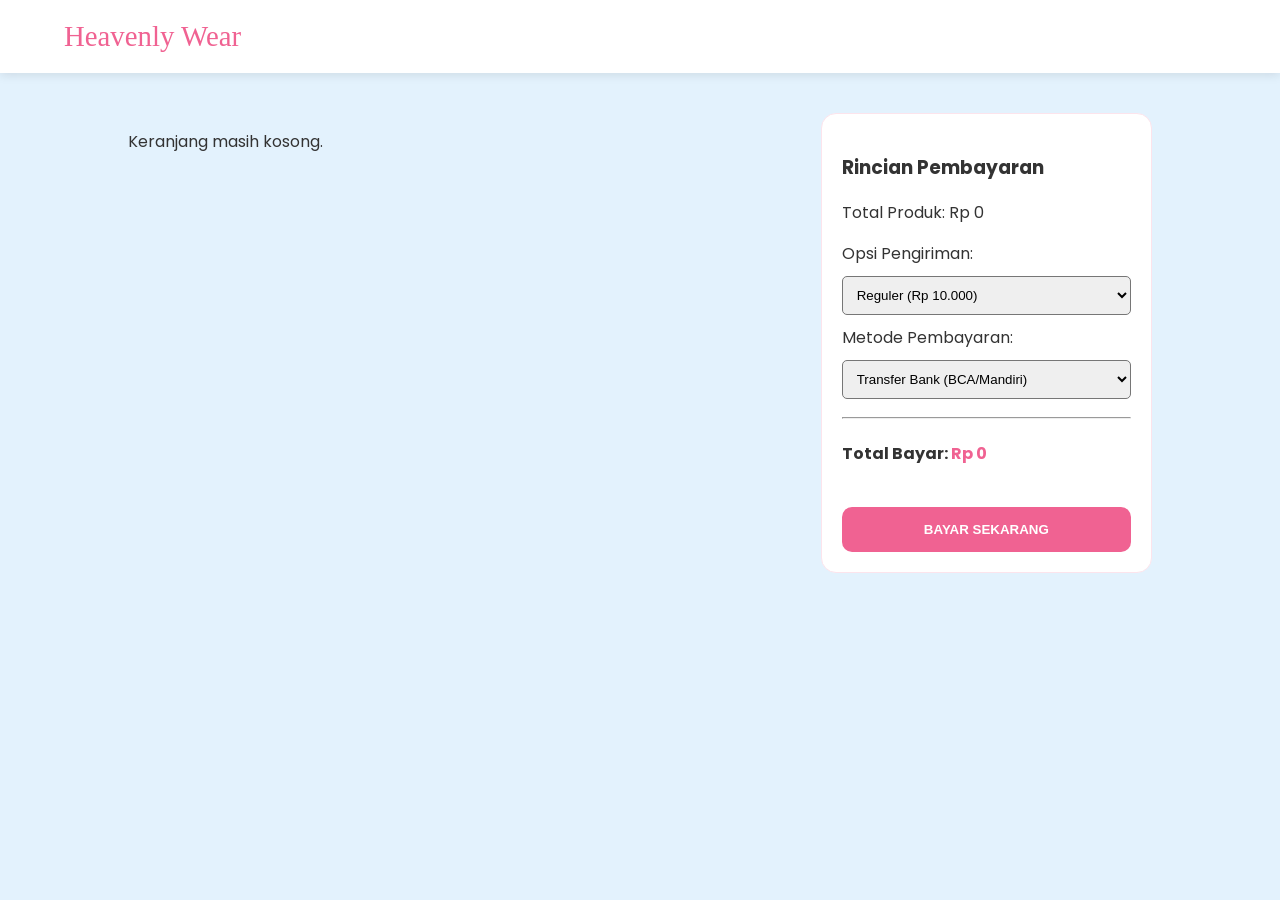
==== cart.html @ e64f4f60 "Create cart.html" ====
<!DOCTYPE html>
<html lang="id">
<head>
    <meta charset="UTF-8">
    <meta name="viewport" content="width=device-width, initial-scale=1.0">
    <title>Keranjang Belanja | Heavenly Wear</title>
    <link rel="stylesheet" href="style.css">
    <link href="https://fonts.googleapis.com/css2?family=Poppins:wght@300;400;600&display=swap" rel="stylesheet">
    <style>
        .cart-page { padding: 40px 10%; display: grid; grid-template-columns: 2fr 1fr; gap: 30px; }
        .cart-item { display: flex; align-items: center; background: #fff; padding: 15px; border-radius: 10px; margin-bottom: 10px; box-shadow: 0 2px 5px rgba(0,0,0,0.05); }
        .cart-item img { width: 80px; border-radius: 5px; margin-right: 20px; }
        .summary-box { background: #fff; padding: 20px; border-radius: 15px; height: fit-content; border: 1px solid var(--soft-pink); }
        .checkout-btn { width: 100%; padding: 15px; background: var(--deep-pink); color: #fff; border: none; border-radius: 10px; font-weight: bold; cursor: pointer; margin-top: 20px; }
        select { width: 100%; padding: 10px; margin: 10px 0; border-radius: 5px; }
        @media (max-width: 768px) { .cart-page { grid-template-columns: 1fr; } }
    </style>
</head>
<body>

    <nav>
        <div class="logo" onclick="location.href='index.html'" style="cursor:pointer">Heavenly Wear</div>
    </nav>

    <div class="cart-page">
        <div id="cartList">
            <h2>Keranjang Anda</h2>
            </div>

        <div class="summary-box">
            <h3>Rincian Pembayaran</h3>
            <p>Total Produk: <span id="subtotal">Rp 0</span></p>
            
            <label>Opsi Pengiriman:</label>
            <select id="shipping" onchange="calculateTotal()">
                <option value="10000">Reguler (Rp 10.000)</option>
                <option value="20000">Ekspres (Rp 20.000)</option>
                <option value="0">Ambil di Toko (Rp 0)</option>
            </select>

            <label>Metode Pembayaran:</label>
            <select id="payment">
                <option>Transfer Bank (BCA/Mandiri)</option>
                <option>E-Wallet (Gopay/ShopeePay)</option>
                <option>COD (Bayar di Tempat)</option>
            </select>

            <hr>
            <h4>Total Bayar: <span id="grandTotal" style="color: var(--deep-pink);">Rp 0</span></h4>
            
            <button class="checkout-btn" onclick="confirmPurchase()">BAYAR SEKARANG</button>
        </div>
    </div>

    <script>
        function renderCart() {
            const cart = JSON.parse(localStorage.getItem('heavenlyCart')) || [];
            const container = document.getElementById('cartList');
            let subtotal = 0;

            if(cart.length === 0) {
                container.innerHTML = "<p>Keranjang masih kosong.</p>";
                return;
            }

            container.innerHTML = "<h2>Keranjang Anda</h2>";
            cart.forEach((item, index) => {
                subtotal += (item.price * item.qty);
                container.innerHTML += `
                    <div class="cart-item">
                        <img src="${item.img}">
                        <div style="flex:1">
                            <h4>${item.name}</h4>
                            <p>Warna: ${item.color} | Jml: ${item.qty}</p>
                            <p>Rp ${item.price.toLocaleString()}</p>
                        </div>
                        <button onclick="removeItem(${index})" style="color:red; border:none; background:none; cursor:pointer">Hapus</button>
                    </div>
                `;
            });
            
            document.getElementById('subtotal').innerText = "Rp " + subtotal.toLocaleString();
            calculateTotal();
        }

        function calculateTotal() {
            const cart = JSON.parse(localStorage.getItem('heavenlyCart')) || [];
            let subtotal = cart.reduce((acc, curr) => acc + (curr.price * curr.qty), 0);
            let shipping = parseInt(document.getElementById('shipping').value);
            document.getElementById('grandTotal').innerText = "Rp " + (subtotal + shipping).toLocaleString();
        }

        function removeItem(index) {
            let cart = JSON.parse(localStorage.getItem('heavenlyCart'));
            cart.splice(index, 1);
            localStorage.setItem('heavenlyCart', JSON.stringify(cart));
            renderCart();
        }

        function confirmPurchase() {
            const isSure = confirm("Apakah Anda yakin ingin menyelesaikan pesanan ini?");
            if(isSure) {
                alert("Terima kasih! Pesanan Anda sedang diproses. Silakan hubungi admin via WA untuk konfirmasi pembayaran.");
                localStorage.removeItem('heavenlyCart');
                window.location.href = 'https://wa.me/628123456789'; // Arahkan ke WA
            }
        }

        renderCart();
    </script>
</body>
</html>
---- style.css ----
:root {
    --soft-pink: #fce4ec;
    --deep-pink: #f06292;
    --soft-blue: #e3f2fd;
    --elegant-blue: #1e88e5;
    --text-dark: #333;
}

body {
    font-family: 'Poppins', sans-serif;
    margin: 0;
    color: var(--text-dark);
    background-color: var(--soft-blue);
    scroll-behavior: smooth;
}

nav {
    display: flex;
    justify-content: space-between;
    align-items: center;
    padding: 20px 5%;
    background: #fff;
    position: sticky;
    top: 0;
    z-index: 1000;
    box-shadow: 0 2px 10px rgba(0,0,0,0.1);
}

.logo {
    font-family: 'Playfair Display', serif;
    font-size: 1.8rem;
    color: var(--deep-pink);
}

nav ul { display: flex; list-style: none; }
nav ul li { margin-left: 20px; }
nav ul li a { text-decoration: none; color: var(--text-dark); font-weight: 600; }

.hero-content {
    height: 80vh;
    display: flex;
    flex-direction: column;
    justify-content: center;
    align-items: center;
    text-align: center;
    background: linear-gradient(rgba(255,255,255,0.7), rgba(255,255,255,0.7)), url('image/hero-bg.jpg');
    background-size: cover;
}

.product-grid {
    display: grid;
    grid-template-columns: repeat(auto-fit, minmax(250px, 1fr));
    gap: 20px;
    padding: 20px 5%;
}

.product-card {
    background: #fff;
    padding: 15px;
    border-radius: 15px;
    text-align: center;
    cursor: pointer;
    transition: transform 0.3s;
}

.product-card:hover { transform: translateY(-10px); }
.product-card img { width: 100%; border-radius: 10px; }

.video-wrapper {
    display: flex;
    overflow-x: auto;
    gap: 20px;
    padding: 20px;
}

.video-wrapper iframe {
    min-width: 300px;
    height: 500px;
    border-radius: 15px;
}

/* Responsive Mobile */
@media (max-width: 768px) {
    nav ul { display: none; } /* Perlu ditambahkan menu hamburger di JS */
    .hero-content h1 { font-size: 2rem; }
}
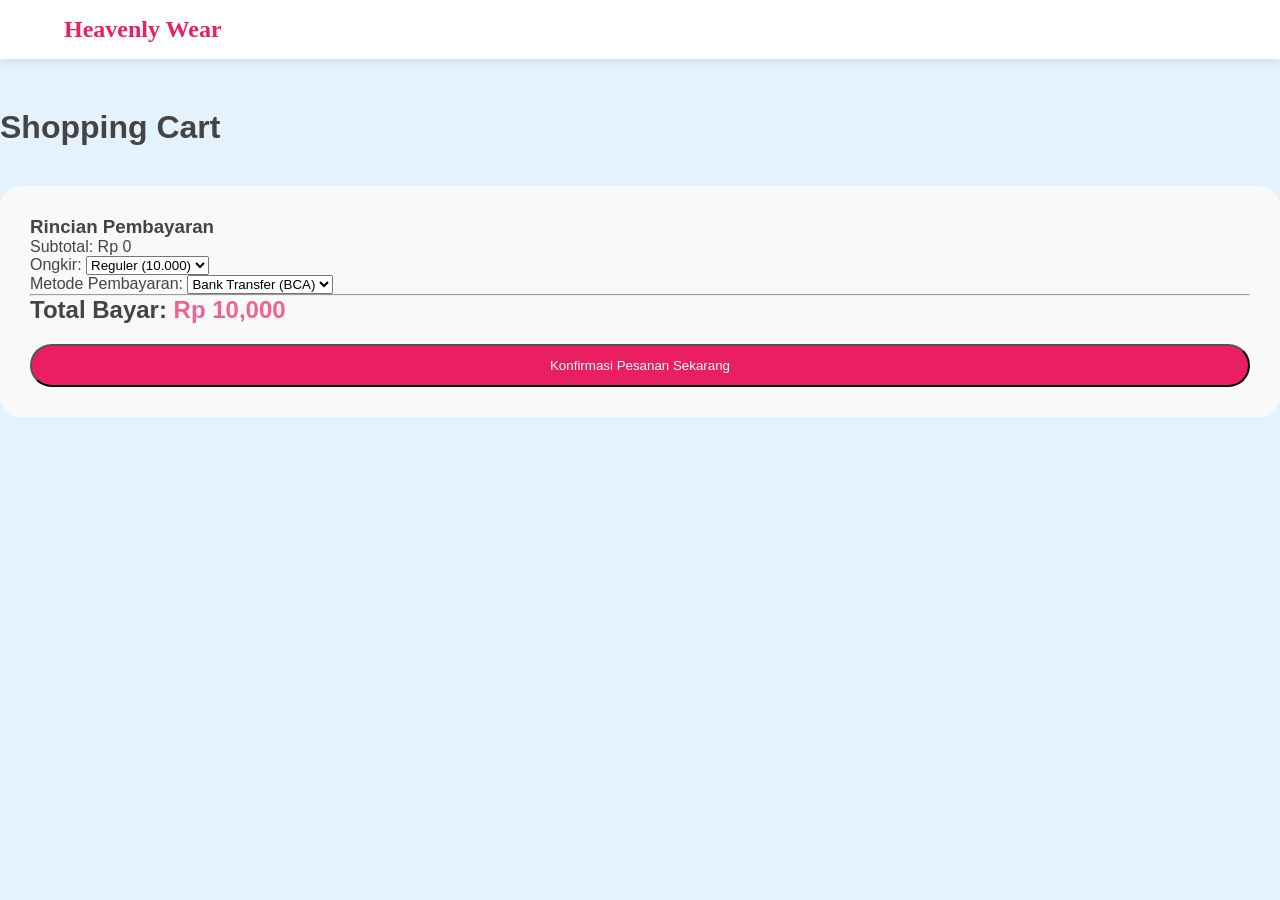
==== commit 77b59ea0: "Update cart.html" ====
--- a/cart.html
+++ b/cart.html
@@ -3,106 +3,72 @@
 <head>
     <meta charset="UTF-8">
     <meta name="viewport" content="width=device-width, initial-scale=1.0">
-    <title>Keranjang Belanja | Heavenly Wear</title>
+    <title>Checkout | Heavenly Wear</title>
     <link rel="stylesheet" href="style.css">
-    <link href="https://fonts.googleapis.com/css2?family=Poppins:wght@300;400;600&display=swap" rel="stylesheet">
-    <style>
-        .cart-page { padding: 40px 10%; display: grid; grid-template-columns: 2fr 1fr; gap: 30px; }
-        .cart-item { display: flex; align-items: center; background: #fff; padding: 15px; border-radius: 10px; margin-bottom: 10px; box-shadow: 0 2px 5px rgba(0,0,0,0.05); }
-        .cart-item img { width: 80px; border-radius: 5px; margin-right: 20px; }
-        .summary-box { background: #fff; padding: 20px; border-radius: 15px; height: fit-content; border: 1px solid var(--soft-pink); }
-        .checkout-btn { width: 100%; padding: 15px; background: var(--deep-pink); color: #fff; border: none; border-radius: 10px; font-weight: bold; cursor: pointer; margin-top: 20px; }
-        select { width: 100%; padding: 10px; margin: 10px 0; border-radius: 5px; }
-        @media (max-width: 768px) { .cart-page { grid-template-columns: 1fr; } }
-    </style>
 </head>
 <body>
-
-    <nav>
-        <div class="logo" onclick="location.href='index.html'" style="cursor:pointer">Heavenly Wear</div>
-    </nav>
-
-    <div class="cart-page">
-        <div id="cartList">
-            <h2>Keranjang Anda</h2>
-            </div>
-
-        <div class="summary-box">
+    <nav class="navbar"><div class="logo" onclick="location.href='index.html'">Heavenly Wear</div></nav>
+    <div class="container" style="padding: 50px 0;">
+        <h1>Shopping Cart</h1>
+        <div id="cartItems"></div>
+        <div id="checkoutForm" style="margin-top: 40px; background: #f9f9f9; padding: 30px; border-radius: 20px;">
             <h3>Rincian Pembayaran</h3>
-            <p>Total Produk: <span id="subtotal">Rp 0</span></p>
-            
-            <label>Opsi Pengiriman:</label>
-            <select id="shipping" onchange="calculateTotal()">
-                <option value="10000">Reguler (Rp 10.000)</option>
-                <option value="20000">Ekspres (Rp 20.000)</option>
-                <option value="0">Ambil di Toko (Rp 0)</option>
-            </select>
-
-            <label>Metode Pembayaran:</label>
-            <select id="payment">
-                <option>Transfer Bank (BCA/Mandiri)</option>
-                <option>E-Wallet (Gopay/ShopeePay)</option>
-                <option>COD (Bayar di Tempat)</option>
-            </select>
-
+            <p>Subtotal: <span id="subTotal"></span></p>
+            <p>Ongkir: 
+                <select id="ongkir" onchange="calcTotal()">
+                    <option value="10000">Reguler (10.000)</option>
+                    <option value="25000">Kilat (25.000)</option>
+                </select>
+            </p>
+            <p>Metode Pembayaran: 
+                <select id="payment">
+                    <option>Bank Transfer (BCA)</option>
+                    <option>Gopay / ShopeePay</option>
+                </select>
+            </p>
             <hr>
-            <h4>Total Bayar: <span id="grandTotal" style="color: var(--deep-pink);">Rp 0</span></h4>
-            
-            <button class="checkout-btn" onclick="confirmPurchase()">BAYAR SEKARANG</button>
+            <h2>Total Bayar: <span id="totalBayar" style="color: #F06292;"></span></h2>
+            <button onclick="finalOrder()" class="btn-primary" style="width: 100%; margin-top: 20px;">Konfirmasi Pesanan Sekarang</button>
         </div>
     </div>
 
     <script>
         function renderCart() {
             const cart = JSON.parse(localStorage.getItem('heavenlyCart')) || [];
-            const container = document.getElementById('cartList');
-            let subtotal = 0;
+            const cont = document.getElementById('cartItems');
+            let sub = 0;
 
-            if(cart.length === 0) {
-                container.innerHTML = "<p>Keranjang masih kosong.</p>";
-                return;
-            }
-
-            container.innerHTML = "<h2>Keranjang Anda</h2>";
-            cart.forEach((item, index) => {
-                subtotal += (item.price * item.qty);
-                container.innerHTML += `
-                    <div class="cart-item">
-                        <img src="${item.img}">
-                        <div style="flex:1">
-                            <h4>${item.name}</h4>
-                            <p>Warna: ${item.color} | Jml: ${item.qty}</p>
-                            <p>Rp ${item.price.toLocaleString()}</p>
-                        </div>
-                        <button onclick="removeItem(${index})" style="color:red; border:none; background:none; cursor:pointer">Hapus</button>
-                    </div>
-                `;
-            });
+            cont.innerHTML = cart.map((item, i) => {
+                sub += (item.price * item.qty);
+                return `<div style="display:flex; justify-content:space-between; padding:20px; background:white; margin-bottom:10px; border-radius:15px;">
+                    <div><b>${item.name}</b> (${item.color}) x ${item.qty}</div>
+                    <div>Rp ${(item.price * item.qty).toLocaleString()}</div>
+                    <button onclick="delItem(${i})" style="color:red; border:none; background:none; cursor:pointer">Hapus</button>
+                </div>`;
+            }).join('');
             
-            document.getElementById('subtotal').innerText = "Rp " + subtotal.toLocaleString();
-            calculateTotal();
+            document.getElementById('subTotal').innerText = "Rp " + sub.toLocaleString();
+            localStorage.setItem('tempSub', sub);
+            calcTotal();
         }
 
-        function calculateTotal() {
-            const cart = JSON.parse(localStorage.getItem('heavenlyCart')) || [];
-            let subtotal = cart.reduce((acc, curr) => acc + (curr.price * curr.qty), 0);
-            let shipping = parseInt(document.getElementById('shipping').value);
-            document.getElementById('grandTotal').innerText = "Rp " + (subtotal + shipping).toLocaleString();
+        function calcTotal() {
+            const sub = parseInt(localStorage.getItem('tempSub'));
+            const ong = parseInt(document.getElementById('ongkir').value);
+            document.getElementById('totalBayar').innerText = "Rp " + (sub + ong).toLocaleString();
         }
 
-        function removeItem(index) {
+        function delItem(i) {
             let cart = JSON.parse(localStorage.getItem('heavenlyCart'));
-            cart.splice(index, 1);
+            cart.splice(i, 1);
             localStorage.setItem('heavenlyCart', JSON.stringify(cart));
             renderCart();
         }
 
-        function confirmPurchase() {
-            const isSure = confirm("Apakah Anda yakin ingin menyelesaikan pesanan ini?");
-            if(isSure) {
-                alert("Terima kasih! Pesanan Anda sedang diproses. Silakan hubungi admin via WA untuk konfirmasi pembayaran.");
-                localStorage.removeItem('heavenlyCart');
-                window.location.href = 'https://wa.me/628123456789'; // Arahkan ke WA
+        function finalOrder() {
+            if(confirm("Apakah Anda yakin data sudah benar?")) {
+                alert("Pesanan Diterima! Mengarahkan ke WhatsApp Admin...");
+                location.href = "https://wa.me/628123456789";
             }
         }
 
--- a/style.css
+++ b/style.css
@@ -1,86 +1,39 @@
 :root {
-    --soft-pink: #fce4ec;
-    --deep-pink: #f06292;
-    --soft-blue: #e3f2fd;
-    --elegant-blue: #1e88e5;
-    --text-dark: #333;
+    --pink: #F8BBD0;
+    --dark-pink: #E91E63;
+    --blue: #E3F2FD;
+    --deep-blue: #1976D2;
+    --white: #ffffff;
+    --text: #444;
 }
 
-body {
-    font-family: 'Poppins', sans-serif;
-    margin: 0;
-    color: var(--text-dark);
-    background-color: var(--soft-blue);
-    scroll-behavior: smooth;
+* { margin: 0; padding: 0; box-sizing: border-box; }
+body { font-family: 'Poppins', sans-serif; color: var(--text); background-color: var(--blue); scroll-behavior: smooth; }
+
+nav { display: flex; justify-content: space-between; align-items: center; padding: 1rem 5%; background: var(--white); position: sticky; top: 0; z-index: 100; box-shadow: 0 2px 10px rgba(0,0,0,0.1); }
+.logo { font-family: 'Playfair Display', serif; font-size: 1.5rem; font-weight: bold; color: var(--dark-pink); }
+.nav-links a { margin-left: 20px; text-decoration: none; color: var(--text); font-weight: 600; }
+
+.hero { height: 70vh; display: flex; align-items: center; justify-content: center; text-align: center; background: linear-gradient(rgba(248,187,208,0.5), rgba(248,187,208,0.5)), url('https://images.unsplash.com/photo-1583391733956-3750e0ff4e8b?auto=format&fit=crop&q=80&w=1500'); background-size: cover; }
+.btn-primary { background: var(--dark-pink); color: white; padding: 12px 25px; border-radius: 30px; text-decoration: none; display: inline-block; margin-top: 20px; }
+
+.section { padding: 50px 10%; }
+.text-center { text-align: center; margin-bottom: 30px; }
+
+.product-grid { display: grid; grid-template-columns: repeat(auto-fit, minmax(220px, 1fr)); gap: 20px; }
+.product-card { background: white; padding: 15px; border-radius: 15px; text-align: center; transition: 0.3s; cursor: pointer; }
+.product-card:hover { transform: translateY(-5px); box-shadow: 0 10px 20px rgba(0,0,0,0.1); }
+.product-card img { width: 100%; border-radius: 10px; height: 250px; object-fit: cover; }
+
+.video-scroll { display: flex; overflow-x: auto; gap: 20px; padding-bottom: 20px; }
+.video-scroll iframe { min-width: 300px; height: 500px; border-radius: 15px; }
+
+.analysis-box { background: var(--white); border-radius: 20px; text-align: center; margin: 20px 10%; }
+.result-display { margin-top: 20px; padding: 15px; border-radius: 10px; background: var(--blue); display: none; }
+
+footer { background: white; padding: 40px 10%; text-align: center; border-top: 5px solid var(--pink); }
+.wa-btn { color: #25D366; font-weight: bold; text-decoration: none; }
+
+@media (max-width: 768px) {
+    .nav-links { display: none; }
 }
-
-nav {
-    display: flex;
-    justify-content: space-between;
-    align-items: center;
-    padding: 20px 5%;
-    background: #fff;
-    position: sticky;
-    top: 0;
-    z-index: 1000;
-    box-shadow: 0 2px 10px rgba(0,0,0,0.1);
-}
-
-.logo {
-    font-family: 'Playfair Display', serif;
-    font-size: 1.8rem;
-    color: var(--deep-pink);
-}
-
-nav ul { display: flex; list-style: none; }
-nav ul li { margin-left: 20px; }
-nav ul li a { text-decoration: none; color: var(--text-dark); font-weight: 600; }
-
-.hero-content {
-    height: 80vh;
-    display: flex;
-    flex-direction: column;
-    justify-content: center;
-    align-items: center;
-    text-align: center;
-    background: linear-gradient(rgba(255,255,255,0.7), rgba(255,255,255,0.7)), url('image/hero-bg.jpg');
-    background-size: cover;
-}
-
-.product-grid {
-    display: grid;
-    grid-template-columns: repeat(auto-fit, minmax(250px, 1fr));
-    gap: 20px;
-    padding: 20px 5%;
-}
-
-.product-card {
-    background: #fff;
-    padding: 15px;
-    border-radius: 15px;
-    text-align: center;
-    cursor: pointer;
-    transition: transform 0.3s;
-}
-
-.product-card:hover { transform: translateY(-10px); }
-.product-card img { width: 100%; border-radius: 10px; }
-
-.video-wrapper {
-    display: flex;
-    overflow-x: auto;
-    gap: 20px;
-    padding: 20px;
-}
-
-.video-wrapper iframe {
-    min-width: 300px;
-    height: 500px;
-    border-radius: 15px;
-}
-
-/* Responsive Mobile */
-@media (max-width: 768px) {
-    nav ul { display: none; } /* Perlu ditambahkan menu hamburger di JS */
-    .hero-content h1 { font-size: 2rem; }
-}
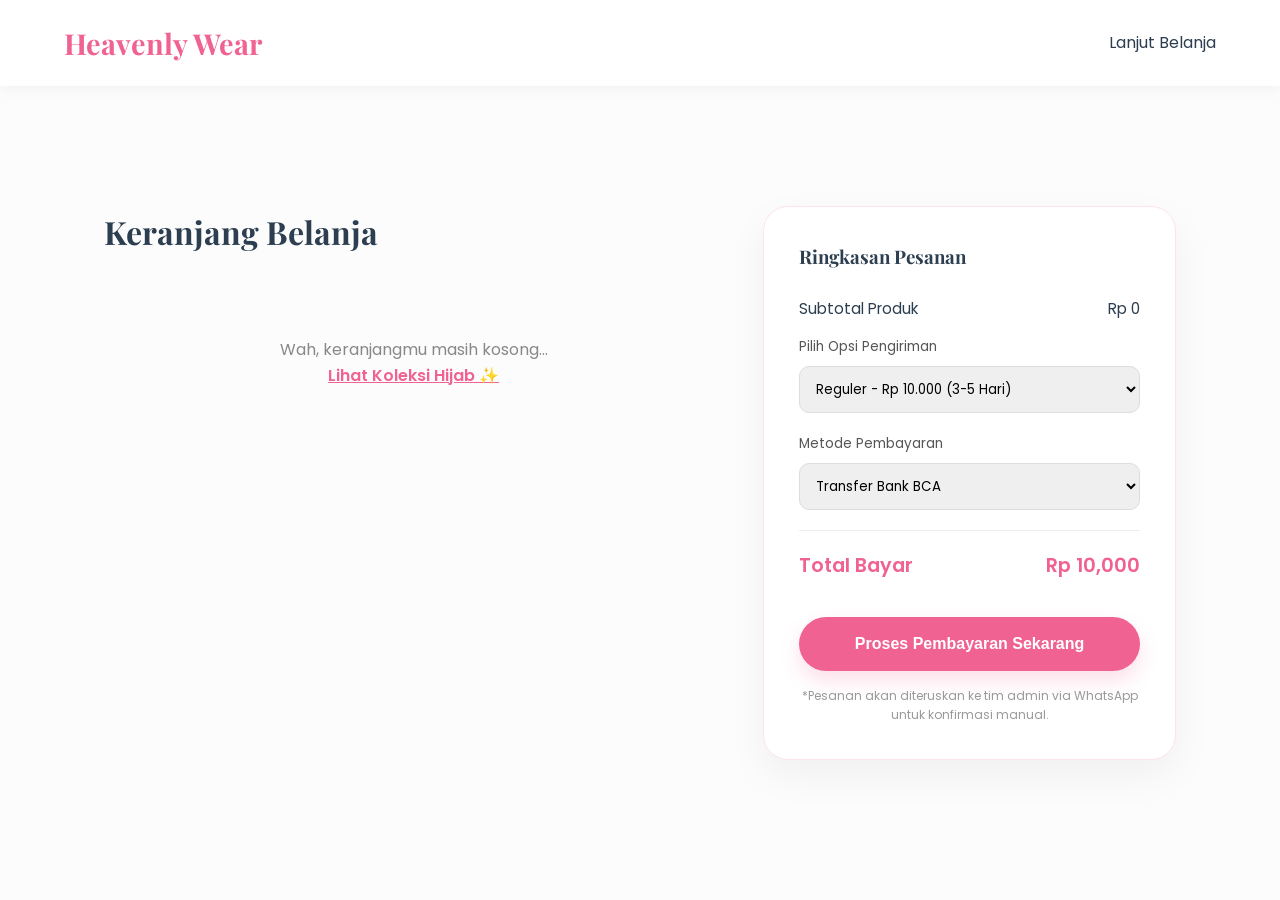
==== commit 8d43a08e: "Update cart.html" ====
--- a/cart.html
+++ b/cart.html
@@ -3,76 +3,216 @@
 <head>
     <meta charset="UTF-8">
     <meta name="viewport" content="width=device-width, initial-scale=1.0">
-    <title>Checkout | Heavenly Wear</title>
+    <title>Keranjang Belanja | Heavenly Wear</title>
     <link rel="stylesheet" href="style.css">
+    <link href="https://fonts.googleapis.com/css2?family=Playfair+Display:wght@700&family=Poppins:wght@300;400;600&display=swap" rel="stylesheet">
+    <style>
+        body { background-color: #fcfcfc; }
+        .cart-container { padding: 120px 5% 50px; display: grid; grid-template-columns: 1.5fr 1fr; gap: 40px; max-width: 1200px; margin: 0 auto; }
+        
+        /* List Produk */
+        .cart-items-section h2 { font-family: 'Playfair Display', serif; margin-bottom: 30px; font-size: 2rem; }
+        .cart-card { 
+            display: flex; align-items: center; background: white; padding: 20px; 
+            border-radius: 20px; margin-bottom: 20px; box-shadow: 0 10px 25px rgba(0,0,0,0.03);
+            transition: 0.3s; border: 1px solid #f0f0f0;
+        }
+        .cart-card img { width: 100px; height: 120px; object-fit: cover; border-radius: 12px; margin-right: 20px; }
+        .cart-details { flex: 1; }
+        .cart-details h4 { font-size: 1.1rem; margin-bottom: 5px; color: #333; }
+        .cart-details p { font-size: 0.9rem; color: #888; margin-bottom: 10px; }
+        
+        /* Kontrol Jumlah */
+        .qty-controls { display: flex; align-items: center; gap: 15px; background: #f9f9f9; width: fit-content; padding: 5px 15px; border-radius: 25px; }
+        .qty-btn { border: none; background: none; font-size: 1.2rem; cursor: pointer; color: var(--dark-pink); font-weight: bold; }
+        
+        .remove-item { color: #ff4d4d; cursor: pointer; font-size: 0.85rem; margin-top: 10px; display: inline-block; text-decoration: underline; }
+
+        /* Ringkasan Pesanan */
+        .summary-card { 
+            background: white; padding: 35px; border-radius: 25px; height: fit-content; 
+            box-shadow: 0 15px 40px rgba(0,0,0,0.05); border: 1px solid var(--pink);
+            position: sticky; top: 120px;
+        }
+        .summary-card h3 { font-family: 'Playfair Display', serif; margin-bottom: 25px; }
+        .summary-line { display: flex; justify-content: space-between; margin-bottom: 15px; font-size: 0.95rem; }
+        .total-line { border-top: 1px solid #eee; padding-top: 20px; margin-top: 20px; font-weight: 600; font-size: 1.2rem; color: var(--dark-pink); }
+        
+        .form-group { margin-bottom: 20px; }
+        .form-group label { display: block; font-size: 0.85rem; margin-bottom: 8px; color: #555; }
+        .form-group select { width: 100%; padding: 12px; border-radius: 10px; border: 1px solid #ddd; font-family: 'Poppins'; }
+
+        .btn-checkout { 
+            width: 100%; padding: 18px; border-radius: 35px; border: none; 
+            background: var(--dark-pink); color: white; font-weight: 600; 
+            font-size: 1rem; cursor: pointer; margin-top: 20px; box-shadow: 0 10px 20px rgba(240, 98, 146, 0.2);
+            transition: 0.3s;
+        }
+        .btn-checkout:hover { transform: translateY(-3px); box-shadow: 0 15px 25px rgba(240, 98, 146, 0.3); }
+
+        @media (max-width: 900px) {
+            .cart-container { grid-template-columns: 1fr; padding-top: 100px; }
+        }
+    </style>
 </head>
 <body>
-    <nav class="navbar"><div class="logo" onclick="location.href='index.html'">Heavenly Wear</div></nav>
-    <div class="container" style="padding: 50px 0;">
-        <h1>Shopping Cart</h1>
-        <div id="cartItems"></div>
-        <div id="checkoutForm" style="margin-top: 40px; background: #f9f9f9; padding: 30px; border-radius: 20px;">
-            <h3>Rincian Pembayaran</h3>
-            <p>Subtotal: <span id="subTotal"></span></p>
-            <p>Ongkir: 
-                <select id="ongkir" onchange="calcTotal()">
-                    <option value="10000">Reguler (10.000)</option>
-                    <option value="25000">Kilat (25.000)</option>
+
+    <nav class="navbar">
+        <div class="logo" onclick="location.href='index.html'" style="cursor:pointer">Heavenly Wear</div>
+        <div class="nav-links">
+            <a href="index.html#catalog">Lanjut Belanja</a>
+        </div>
+    </nav>
+
+    <div class="cart-container">
+        <div class="cart-items-section">
+            <h2>Keranjang Belanja</h2>
+            <div id="cartContent">
+                </div>
+        </div>
+
+        <div class="summary-card">
+            <h3>Ringkasan Pesanan</h3>
+            
+            <div class="summary-line">
+                <span>Subtotal Produk</span>
+                <span id="subtotalText">Rp 0</span>
+            </div>
+
+            <div class="form-group">
+                <label>Pilih Opsi Pengiriman</label>
+                <select id="shippingOption" onchange="updateTotal()">
+                    <option value="10000">Reguler - Rp 10.000 (3-5 Hari)</option>
+                    <option value="25000">Kilat - Rp 25.000 (1-2 Hari)</option>
+                    <option value="0">Ambil Di Toko - Rp 0</option>
                 </select>
+            </div>
+
+            <div class="form-group">
+                <label>Metode Pembayaran</label>
+                <select id="paymentMethod">
+                    <option>Transfer Bank BCA</option>
+                    <option>Mandiri Virtual Account</option>
+                    <option>ShopeePay / GoPay / Qris</option>
+                    <option>COD (Bayar di Tempat)</option>
+                </select>
+            </div>
+
+            <div class="summary-line total-line">
+                <span>Total Bayar</span>
+                <span id="grandTotalText">Rp 0</span>
+            </div>
+
+            <button class="btn-checkout" onclick="confirmPayment()">Proses Pembayaran Sekarang</button>
+            <p style="font-size: 0.75rem; color: #999; text-align: center; margin-top: 15px;">
+                *Pesanan akan diteruskan ke tim admin via WhatsApp untuk konfirmasi manual.
             </p>
-            <p>Metode Pembayaran: 
-                <select id="payment">
-                    <option>Bank Transfer (BCA)</option>
-                    <option>Gopay / ShopeePay</option>
-                </select>
-            </p>
-            <hr>
-            <h2>Total Bayar: <span id="totalBayar" style="color: #F06292;"></span></h2>
-            <button onclick="finalOrder()" class="btn-primary" style="width: 100%; margin-top: 20px;">Konfirmasi Pesanan Sekarang</button>
         </div>
     </div>
 
     <script>
-        function renderCart() {
+        // Fungsi untuk me-load data keranjang
+        function loadCart() {
             const cart = JSON.parse(localStorage.getItem('heavenlyCart')) || [];
-            const cont = document.getElementById('cartItems');
-            let sub = 0;
-
-            cont.innerHTML = cart.map((item, i) => {
-                sub += (item.price * item.qty);
-                return `<div style="display:flex; justify-content:space-between; padding:20px; background:white; margin-bottom:10px; border-radius:15px;">
-                    <div><b>${item.name}</b> (${item.color}) x ${item.qty}</div>
-                    <div>Rp ${(item.price * item.qty).toLocaleString()}</div>
-                    <button onclick="delItem(${i})" style="color:red; border:none; background:none; cursor:pointer">Hapus</button>
-                </div>`;
+            const container = document.getElementById('cartContent');
+            let subtotal = 0;
+
+            if (cart.length === 0) {
+                container.innerHTML = `
+                    <div style="text-align:center; padding: 50px;">
+                        <p style="color:#888;">Wah, keranjangmu masih kosong...</p>
+                        <a href="index.html#catalog" style="color:var(--dark-pink); font-weight:600;">Lihat Koleksi Hijab ✨</a>
+                    </div>`;
+                document.getElementById('subtotalText').innerText = "Rp 0";
+                updateTotal();
+                return;
+            }
+
+            container.innerHTML = cart.map((item, index) => {
+                const totalItemPrice = item.price * item.qty;
+                subtotal += totalItemPrice;
+                return `
+                    <div class="cart-card">
+                        <img src="${item.img}" alt="${item.name}">
+                        <div class="cart-details">
+                            <h4>${item.name}</h4>
+                            <p>Varian Warna: <strong>${item.color}</strong></p>
+                            <p style="color:var(--dark-pink); font-weight:600;">Rp ${item.price.toLocaleString()}</p>
+                            <div class="qty-controls">
+                                <button class="qty-btn" onclick="changeQty(${index}, -1)">-</button>
+                                <span>${item.qty}</span>
+                                <button class="qty-btn" onclick="changeQty(${index}, 1)">+</button>
+                            </div>
+                            <span class="remove-item" onclick="removeItem(${index})">Hapus Produk</span>
+                        </div>
+                        <div style="font-weight:600;">Rp ${totalItemPrice.toLocaleString()}</div>
+                    </div>
+                `;
             }).join('');
-            
-            document.getElementById('subTotal').innerText = "Rp " + sub.toLocaleString();
-            localStorage.setItem('tempSub', sub);
-            calcTotal();
-        }
-
-        function calcTotal() {
-            const sub = parseInt(localStorage.getItem('tempSub'));
-            const ong = parseInt(document.getElementById('ongkir').value);
-            document.getElementById('totalBayar').innerText = "Rp " + (sub + ong).toLocaleString();
-        }
-
-        function delItem(i) {
+
+            document.getElementById('subtotalText').innerText = `Rp ${subtotal.toLocaleString()}`;
+            localStorage.setItem('cartSubtotal', subtotal);
+            updateTotal();
+        }
+
+        // Fungsi mengubah jumlah (qty)
+        function changeQty(index, delta) {
             let cart = JSON.parse(localStorage.getItem('heavenlyCart'));
-            cart.splice(i, 1);
+            cart[index].qty = parseInt(cart[index].qty) + delta;
+            
+            if (cart[index].qty < 1) cart[index].qty = 1;
+            
             localStorage.setItem('heavenlyCart', JSON.stringify(cart));
-            renderCart();
-        }
-
-        function finalOrder() {
-            if(confirm("Apakah Anda yakin data sudah benar?")) {
-                alert("Pesanan Diterima! Mengarahkan ke WhatsApp Admin...");
-                location.href = "https://wa.me/628123456789";
+            loadCart();
+        }
+
+        // Fungsi hapus item
+        function removeItem(index) {
+            if (confirm("Hapus hijab cantik ini dari keranjang?")) {
+                let cart = JSON.parse(localStorage.getItem('heavenlyCart'));
+                cart.splice(index, 1);
+                localStorage.setItem('heavenlyCart', JSON.stringify(cart));
+                loadCart();
+                // Update badge di navbar jika ada
+                if (window.opener) window.opener.updateCartUI();
             }
         }
 
-        renderCart();
+        // Update Total Akhir
+        function updateTotal() {
+            const subtotal = parseInt(localStorage.getItem('cartSubtotal')) || 0;
+            const shipping = parseInt(document.getElementById('shippingOption').value);
+            const total = subtotal + shipping;
+            document.getElementById('grandTotalText').innerText = `Rp ${total.toLocaleString()}`;
+        }
+
+        // Konfirmasi Pembelian
+        function confirmPayment() {
+            const cart = JSON.parse(localStorage.getItem('heavenlyCart')) || [];
+            if (cart.length === 0) return alert("Keranjang Anda kosong!");
+
+            const isConfirmed = confirm("Konfirmasi Pesanan?\n\nKami akan mengarahkan Anda ke WhatsApp Admin untuk rincian pembayaran akhir.");
+            
+            if (isConfirmed) {
+                const total = document.getElementById('grandTotalText').innerText;
+                const payment = document.getElementById('paymentMethod').value;
+                
+                // Membuat pesan otomatis untuk WA
+                let message = `Halo Heavenly Wear, saya ingin order:\n`;
+                cart.forEach(item => {
+                    message += `- ${item.name} (${item.color}) x${item.qty}\n`;
+                });
+                message += `\nMetode: ${payment}\nTotal: ${total}\n\nMohon rincian rekeningnya ya Min! ✨`;
+                
+                // Clear cart setelah checkout (Opsional, biasanya setelah bayar, tapi untuk web statis dilakukan di sini)
+                // localStorage.removeItem('heavenlyCart'); 
+                
+                window.location.href = `https://wa.me/628123456789?text=${encodeURIComponent(message)}`;
+            }
+        }
+
+        // Jalankan saat load
+        window.onload = loadCart;
     </script>
 </body>
 </html>
--- a/style.css
+++ b/style.css
@@ -1,39 +1,55 @@
 :root {
-    --pink: #F8BBD0;
-    --dark-pink: #E91E63;
+    --pink: #FCE4EC;
+    --dark-pink: #F06292;
     --blue: #E3F2FD;
-    --deep-blue: #1976D2;
-    --white: #ffffff;
-    --text: #444;
+    --deep-blue: #1E88E5;
+    --gold: #D4AF37;
+    --text: #2C3E50;
+    --white: #FFFFFF;
 }
 
 * { margin: 0; padding: 0; box-sizing: border-box; }
-body { font-family: 'Poppins', sans-serif; color: var(--text); background-color: var(--blue); scroll-behavior: smooth; }
+body { font-family: 'Poppins', sans-serif; color: var(--text); background: var(--white); line-height: 1.6; }
 
-nav { display: flex; justify-content: space-between; align-items: center; padding: 1rem 5%; background: var(--white); position: sticky; top: 0; z-index: 100; box-shadow: 0 2px 10px rgba(0,0,0,0.1); }
-.logo { font-family: 'Playfair Display', serif; font-size: 1.5rem; font-weight: bold; color: var(--dark-pink); }
-.nav-links a { margin-left: 20px; text-decoration: none; color: var(--text); font-weight: 600; }
+.container { max-width: 1200px; margin: 0 auto; padding: 0 20px; }
 
-.hero { height: 70vh; display: flex; align-items: center; justify-content: center; text-align: center; background: linear-gradient(rgba(248,187,208,0.5), rgba(248,187,208,0.5)), url('https://images.unsplash.com/photo-1583391733956-3750e0ff4e8b?auto=format&fit=crop&q=80&w=1500'); background-size: cover; }
-.btn-primary { background: var(--dark-pink); color: white; padding: 12px 25px; border-radius: 30px; text-decoration: none; display: inline-block; margin-top: 20px; }
+/* Navbar */
+.navbar { display: flex; justify-content: space-between; align-items: center; padding: 20px 5%; background: rgba(255, 255, 255, 0.95); position: sticky; top: 0; z-index: 1000; box-shadow: 0 2px 15px rgba(0,0,0,0.05); }
+.logo { font-family: 'Playfair Display', serif; font-size: 1.8rem; font-weight: 700; color: var(--dark-pink); }
+.nav-links a { text-decoration: none; color: var(--text); margin-left: 25px; font-weight: 400; transition: 0.3s; }
+.nav-links a:hover { color: var(--dark-pink); }
+.cart-badge { background: var(--dark-pink); color: white; padding: 2px 6px; border-radius: 50%; font-size: 0.7rem; vertical-align: top; }
 
-.section { padding: 50px 10%; }
-.text-center { text-align: center; margin-bottom: 30px; }
+/* Hero */
+.hero { height: 90vh; display: flex; align-items: center; justify-content: center; text-align: center; background: url('https://images.unsplash.com/photo-1573496359142-b8d87734a5a2?q=80&w=2000') center/cover; position: relative; color: white; }
+.hero-overlay { position: absolute; top: 0; left: 0; width: 100%; height: 100%; background: rgba(0,0,0,0.3); }
+.hero-content { position: relative; z-index: 1; max-width: 800px; }
+.hero-content h1 { font-family: 'Playfair Display', serif; font-size: 4rem; margin-bottom: 20px; }
+.sub-title { text-transform: uppercase; letter-spacing: 3px; font-size: 0.9rem; margin-bottom: 10px; display: block; }
+.btn-primary { background: var(--dark-pink); color: white; padding: 15px 40px; text-decoration: none; border-radius: 50px; display: inline-block; transition: 0.3s; box-shadow: 0 10px 20px rgba(240, 98, 146, 0.3); }
+.btn-primary:hover { transform: translateY(-3px); background: #e91e63; }
 
-.product-grid { display: grid; grid-template-columns: repeat(auto-fit, minmax(220px, 1fr)); gap: 20px; }
-.product-card { background: white; padding: 15px; border-radius: 15px; text-align: center; transition: 0.3s; cursor: pointer; }
-.product-card:hover { transform: translateY(-5px); box-shadow: 0 10px 20px rgba(0,0,0,0.1); }
-.product-card img { width: 100%; border-radius: 10px; height: 250px; object-fit: cover; }
+/* AI Section */
+.ai-card { background: var(--blue); border-radius: 30px; padding: 50px; display: flex; flex-direction: column; align-items: center; gap: 30px; }
+.preview-box { width: 250px; height: 250px; background: white; border: 2px dashed var(--dark-pink); border-radius: 20px; display: flex; align-items: center; justify-content: center; overflow: hidden; }
+.btn-upload { background: white; padding: 10px 20px; border-radius: 10px; cursor: pointer; border: 1px solid var(--dark-pink); }
+.btn-analyze { background: var(--deep-blue); color: white; border: none; padding: 10px 25px; border-radius: 10px; cursor: pointer; }
 
-.video-scroll { display: flex; overflow-x: auto; gap: 20px; padding-bottom: 20px; }
-.video-scroll iframe { min-width: 300px; height: 500px; border-radius: 15px; }
+/* Product Grid */
+.product-grid { display: grid; grid-template-columns: repeat(auto-fit, minmax(280px, 1fr)); gap: 30px; padding: 40px 0; }
+.product-card { background: white; border-radius: 20px; padding: 15px; text-align: center; transition: 0.4s; border: 1px solid #f0f0f0; cursor: pointer; }
+.product-card:hover { transform: translateY(-10px); box-shadow: 0 20px 40px rgba(0,0,0,0.08); }
+.product-card img { width: 100%; height: 350px; object-fit: cover; border-radius: 15px; margin-bottom: 15px; }
 
-.analysis-box { background: var(--white); border-radius: 20px; text-align: center; margin: 20px 10%; }
-.result-display { margin-top: 20px; padding: 15px; border-radius: 10px; background: var(--blue); display: none; }
+/* Video Slider */
+.video-slider { display: flex; overflow-x: auto; gap: 20px; padding: 20px 0; scroll-snap-type: x mandatory; }
+.video-slider iframe { min-width: 320px; height: 500px; border-radius: 20px; scroll-snap-align: start; }
 
-footer { background: white; padding: 40px 10%; text-align: center; border-top: 5px solid var(--pink); }
-.wa-btn { color: #25D366; font-weight: bold; text-decoration: none; }
+/* Footer */
+footer { background: var(--pink); padding: 50px 0; text-align: center; margin-top: 50px; }
+.footer-links a { margin: 0 15px; text-decoration: none; color: var(--text); font-weight: 600; }
 
 @media (max-width: 768px) {
-    .nav-links { display: none; }
+    .hero-content h1 { font-size: 2.5rem; }
+    .nav-links { display: none; } /* Gunakan burger menu jika diperlukan */
 }
